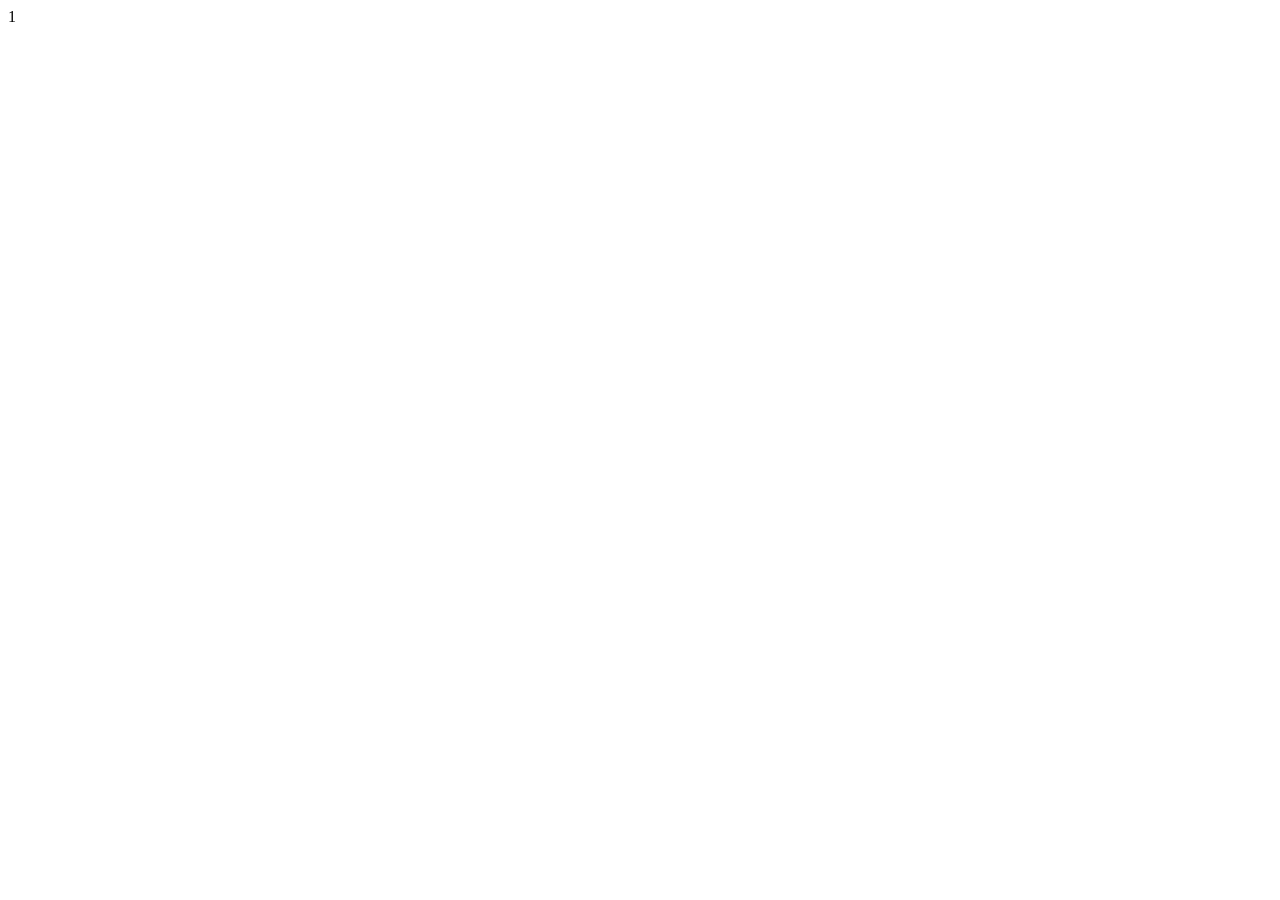
==== index.html @ 5269a65a "Criação do index.html, style.css e README.md" ====
1
<!DOCTYPE html>
<html lang="pt-br">
<head>
    <meta charset="UTF-8">



    <meta name="viewport" content="width=device-width, initial-scale=1.0">




    <title>Document</title>

    <link rel="stylesheet" href="./style/style.css">

</head>
<body>
    
</body>
</html>
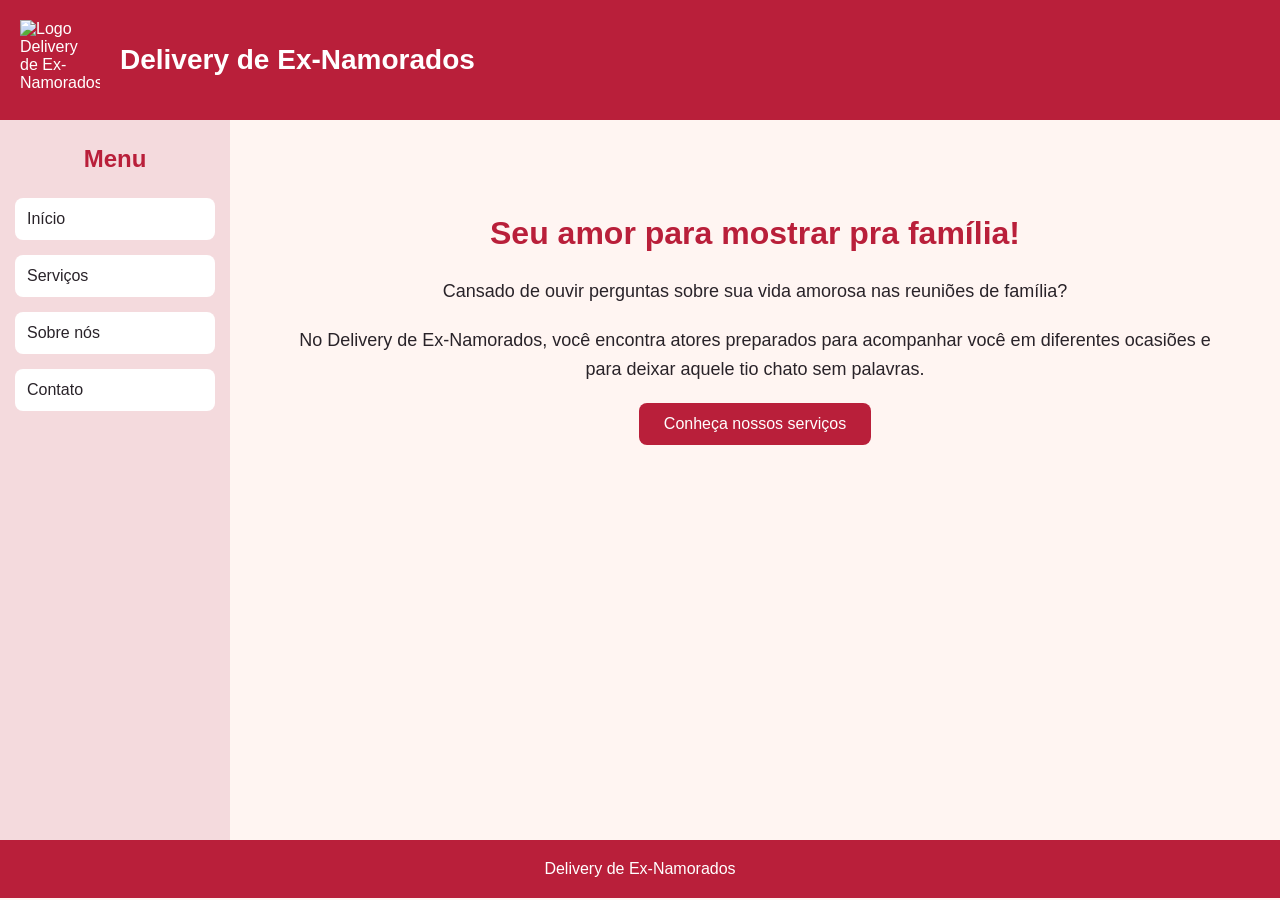
==== commit 47b0b103: "Crição de index, serviço, sobre, contato e estlização no css" ====
--- a/index.html
+++ b/index.html
@@ -1,22 +1,67 @@
-1
 <!DOCTYPE html>
 <html lang="pt-br">
+
 <head>
     <meta charset="UTF-8">
+    <meta name="viewport" content="width=device-width, initial-scale=1.0">
+    <meta name="author" content="Gabriel Pereira">
+    <meta name="description" content="Delivery de Ex-Namorados">
 
-
-
-    <meta name="viewport" content="width=device-width, initial-scale=1.0">
-
-
-
-
-    <title>Document</title>
+    <title>Delivery de Ex-Namorados | Início</title>
 
     <link rel="stylesheet" href="./style/style.css">
+</head>
 
-</head>
 <body>
-    
+
+    <header class="cabecalho">
+        <img src="./img/logo.png" alt="Logo Delivery de Ex-Namorados" class="logo">
+
+        <h1 class="nome-empresa">Delivery de Ex-Namorados</h1>
+    </header>
+
+    <div class="container">
+
+        <aside class="barra-lateral">
+            <nav class="menu">
+                <h2 class="titulo-menu">Menu</h2>
+
+                <ul class="lista-menu">
+                    <li><a href="index.html" class="link-menu">Início</a></li>
+                    <li><a href="./Pages/servicos.html" class="link-menu">Serviços</a></li>
+                    <li><a href="./Pages/sobre.html" class="link-menu">Sobre nós</a></li>
+                    <li><a href="./Pages/contato.html" class="link-menu">Contato</a></li>
+                </ul>
+            </nav>
+        </aside>
+
+        <main class="conteudo-principal">
+            <section class="apresentacao" id="inicio">
+                <h2 class="titulo-apresentacao">Seu amor para mostrar pra família!</h2>
+
+                <p class="texto-apresentacao">
+                    Cansado de ouvir perguntas sobre sua vida amorosa
+                    nas reuniões de família?
+                </p>
+
+                <p class="texto-apresentacao">
+                    No Delivery de Ex-Namorados, você encontra
+                    atores preparados para acompanhar você
+                    em diferentes ocasiões e para deixar aquele tio chato sem palavras.
+                </p>
+
+                <a href="./Pages/servicos.html" class="botao-servicos">
+                    Conheça nossos serviços
+                </a>
+            </section>
+        </main>
+
+    </div>
+
+    <footer class="rodape">
+        <p>Delivery de Ex-Namorados</p>
+    </footer>
+
 </body>
+
 </html>
--- a/style/style.css
+++ b/style/style.css
@@ -0,0 +1,411 @@
+* {
+    margin: 0;
+    padding: 0;
+    box-sizing: border-box;
+}
+
+body {
+    font-family: Arial, sans-serif;
+    background-color: #fff5f2;
+    color: #292329;
+}
+
+.cabecalho {
+    display: flex;
+    align-items: center;
+    gap: 20px;
+    background-color: #b91f3a;
+    color: white;
+    padding: 20px;
+}
+
+.logo {
+    width: 80px;
+    height: 80px;
+    object-fit: contain;
+}
+
+.nome-empresa {
+    font-size: 28px;
+}
+
+.container {
+    display: flex;
+    min-height: 80vh;
+}
+
+.barra-lateral {
+    width: 230px;
+    background-color: #f4dadd;
+    padding: 25px 15px;
+}
+
+.titulo-menu {
+    color: #b91f3a;
+    margin-bottom: 25px;
+    text-align: center;
+}
+
+.lista-menu {
+    list-style: none;
+}
+
+.lista-menu li {
+    margin-bottom: 15px;
+}
+
+.link-menu {
+    display: block;
+    padding: 12px;
+    color: #292329;
+    text-decoration: none;
+    background-color: white;
+    border-radius: 8px;
+    transition: 0.3s;
+}
+
+.link-menu:hover {
+    background-color: #b91f3a;
+    color: white;
+}
+
+.conteudo-principal {
+    flex: 1;
+    min-width: 0;
+    padding: 35px;
+}
+
+.apresentacao {
+    text-align: center;
+    padding: 60px 20px;
+}
+
+.titulo-apresentacao {
+    font-size: 32px;
+    color: #b91f3a;
+    margin-bottom: 25px;
+}
+
+.texto-apresentacao {
+    font-size: 18px;
+    line-height: 1.6;
+    margin-bottom: 20px;
+}
+
+.botao-servicos,
+.botao-contratar,
+.botao-contato {
+    display: inline-block;
+    background-color: #b91f3a;
+    color: white;
+    padding: 12px 25px;
+    border: none;
+    border-radius: 8px;
+    text-decoration: none;
+    cursor: pointer;
+    transition: 0.3s;
+}
+
+.botao-servicos:hover,
+.botao-contratar:hover,
+.botao-contato:hover {
+    background-color: #84142a;
+}
+
+.titulo-secao {
+    color: #b91f3a;
+    font-size: 28px;
+    margin-bottom: 20px;
+}
+
+.descricao-secao {
+    margin-bottom: 25px;
+    line-height: 1.6;
+}
+
+.catalogo,
+.assinaturas,
+.contratacao,
+.quem-somos,
+.nossa-historia,
+.como-funciona,
+.objetivos,
+.perguntas,
+.informacoes-contato {
+    margin-bottom: 50px;
+}
+
+.titulo-categoria {
+    color: #84142a;
+    margin: 30px 0 20px;
+}
+
+.lista-catalogo {
+    display: grid;
+    grid-template-columns: repeat(3, 1fr);
+    gap: 20px;
+}
+
+.card-namorado {
+    background-color: white;
+    padding: 15px;
+    border-radius: 10px;
+    box-shadow: 0 3px 10px #00000020;
+    text-align: center;
+    transition: 0.3s;
+}
+
+.card-namorado:hover {
+    transform: translateY(-5px);
+}
+
+.imagem-namorado {
+    width: 100%;
+    height: 220px;
+    object-fit: cover;
+    border-radius: 8px;
+}
+
+.nome-namorado {
+    margin: 15px 0 10px;
+    color: #b91f3a;
+}
+
+.descricao-namorado {
+    margin-bottom: 15px;
+    line-height: 1.5;
+}
+
+.valor-namorado {
+    font-size: 20px;
+    font-weight: bold;
+    color: #84142a;
+}
+
+.tabela-assinaturas {
+    width: 100%;
+    border-collapse: collapse;
+    background-color: white;
+}
+
+.tabela-assinaturas th,
+.tabela-assinaturas td {
+    border: 1px solid #e5c8cd;
+    padding: 15px;
+    text-align: center;
+}
+
+.tabela-assinaturas th {
+    background-color: #b91f3a;
+    color: white;
+}
+
+.tabela-assinaturas tr:hover {
+    background-color: #f9e3e6;
+}
+
+.formulario-contratacao,
+.formulario-contato {
+    background-color: white;
+    padding: 25px;
+    border-radius: 10px;
+    box-shadow: 0 3px 10px #00000015;
+}
+
+.campo-formulario {
+    margin-bottom: 20px;
+}
+
+.campo-formulario label {
+    display: block;
+    margin-bottom: 8px;
+    font-weight: bold;
+}
+
+.campo-formulario input,
+.campo-formulario select,
+.campo-formulario textarea {
+    width: 100%;
+    padding: 12px;
+    border: 1px solid #d8bfc3;
+    border-radius: 6px;
+    font-family: Arial, sans-serif;
+}
+
+.campo-formulario textarea {
+    resize: vertical;
+}
+
+.texto-sobre {
+    line-height: 1.7;
+    margin-bottom: 15px;
+}
+
+.etapas,
+.lista-objetivos {
+    display: flex;
+    gap: 20px;
+    margin-bottom: 25px;
+}
+
+.card-etapa,
+.card-objetivo,
+.card-pergunta {
+    background-color: white;
+    padding: 20px;
+    border-radius: 10px;
+    box-shadow: 0 3px 10px #00000015;
+}
+
+.card-etapa,
+.card-objetivo {
+    flex: 1;
+}
+
+.card-etapa h3,
+.card-objetivo h3,
+.card-pergunta h3 {
+    color: #b91f3a;
+    margin-bottom: 15px;
+}
+
+.card-etapa p,
+.card-objetivo p,
+.card-pergunta p {
+    line-height: 1.6;
+}
+
+.card-objetivo ul {
+    padding-left: 20px;
+}
+
+.lista-perguntas {
+    display: grid;
+    grid-template-columns: repeat(2, 1fr);
+    gap: 20px;
+}
+
+.contato {
+    background-image: url("../img/fundo-contato.png");
+    background-size: cover;
+    background-position: center;
+    background-repeat: no-repeat;
+    padding: 35px;
+    border-radius: 12px;
+    margin-bottom: 40px;
+}
+
+.caixa-contato {
+    max-width: 600px;
+    margin: 30px auto;
+}
+
+.caixa-contato h3 {
+    text-align: center;
+    margin-bottom: 20px;
+}
+
+.dados-contato {
+    background-color: white;
+    padding: 25px;
+    border-radius: 10px;
+}
+
+.dados-contato p {
+    margin-bottom: 15px;
+}
+
+.rodape {
+    background-color: #b91f3a;
+    color: white;
+    text-align: center;
+    padding: 20px;
+}
+
+@media (max-width: 900px) {
+    .lista-catalogo {
+        grid-template-columns: repeat(2, 1fr);
+    }
+
+    .etapas,
+    .lista-objetivos {
+        flex-wrap: wrap;
+    }
+
+    .card-etapa,
+    .card-objetivo {
+        flex: 1 1 200px;
+    }
+}
+
+@media (max-width: 600px) {
+    .cabecalho {
+        flex-direction: column;
+        text-align: center;
+    }
+
+    .nome-empresa {
+        font-size: 23px;
+    }
+
+    .container {
+        flex-direction: column;
+    }
+
+    .barra-lateral {
+        width: 100%;
+        padding: 15px;
+    }
+
+    .titulo-menu {
+        margin-bottom: 15px;
+    }
+
+    .lista-menu {
+        display: flex;
+        flex-wrap: wrap;
+        justify-content: center;
+        gap: 10px;
+    }
+
+    .lista-menu li {
+        margin-bottom: 0;
+    }
+
+    .conteudo-principal {
+        padding: 20px;
+    }
+
+    .apresentacao {
+        padding: 30px 10px;
+    }
+
+    .titulo-apresentacao {
+        font-size: 25px;
+    }
+
+    .lista-catalogo,
+    .lista-perguntas {
+        grid-template-columns: 1fr;
+    }
+
+    .etapas,
+    .lista-objetivos {
+        flex-direction: column;
+    }
+
+    .tabela-assinaturas th,
+    .tabela-assinaturas td {
+        padding: 6px;
+        font-size: 12px;
+    }
+
+    .contato {
+        padding: 15px;
+    }
+
+    .formulario-contato,
+    .formulario-contratacao {
+        padding: 15px;
+    }
+}
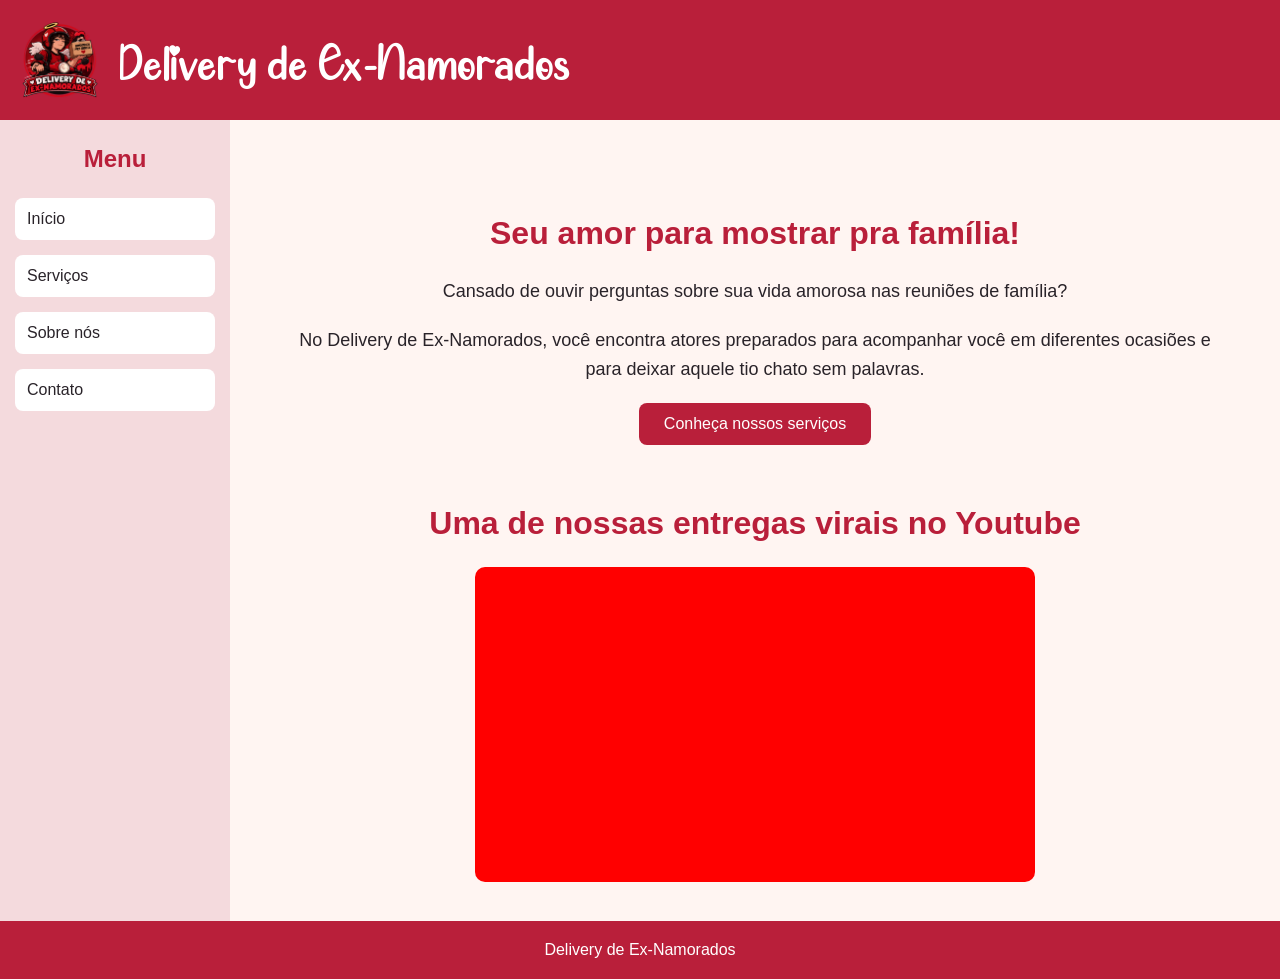
==== commit 52088ce0: "Estilização do site, adição de informações" ====
--- a/index.html
+++ b/index.html
@@ -15,7 +15,7 @@
 <body>
 
     <header class="cabecalho">
-        <img src="./img/logo.png" alt="Logo Delivery de Ex-Namorados" class="logo">
+        <img src="./img/dc362c55-2c1f-4938-99af-2e8ed00c26e7.png" alt="Logo Delivery de Ex-Namorados" class="logo">
 
         <h1 class="nome-empresa">Delivery de Ex-Namorados</h1>
     </header>
@@ -54,6 +54,20 @@
                     Conheça nossos serviços
                 </a>
             </section>
+
+            <section>
+                <center>
+                    <h2 class="titulo-apresentacao">Uma de nossas entregas virais no Youtube</h2>
+                </center>
+
+
+                <center> <iframe class="video" width="560" height="315"
+                        src="https://www.youtube.com/embed/f2WbVvWg-1c?si=HAz-P4qYwrb0q1BY" title="YouTube video player"
+                        frameborder="0"
+                        allow="accelerometer; autoplay; clipboard-write; encrypted-media; gyroscope; picture-in-picture; web-share"
+                        referrerpolicy="strict-origin-when-cross-origin" allowfullscreen></iframe> </center>
+
+            </section>
         </main>
 
     </div>
--- a/style/style.css
+++ b/style/style.css
@@ -1,3 +1,15 @@
+@font-face {
+    font-family: Valentine;
+    src: url(../fonts/valentine_cute/Valentine\ Cute.ttf) format('truetype');
+}
+
+@font-face {
+    font-family: University_2;
+    src: url(../fonts/university_2/University.otf) format(truetype);
+}
+
+
+
 * {
     margin: 0;
     padding: 0;
@@ -26,6 +38,7 @@
 }
 
 .nome-empresa {
+    font-family: Valentine;
     font-size: 28px;
 }
 
@@ -84,6 +97,13 @@
     font-size: 32px;
     color: #b91f3a;
     margin-bottom: 25px;
+}
+
+.video {
+    background-color: rgb(255, 0, 0);
+    padding: 15px;
+    border-radius: 10px;
+    box-shadow: 100px #00000020;
 }
 
 .texto-apresentacao {
@@ -161,8 +181,8 @@
 
 .imagem-namorado {
     width: 100%;
-    height: 220px;
-    object-fit: cover;
+    height: 310px;
+    object-fit: inherit;
     border-radius: 8px;
 }
 
@@ -182,10 +202,41 @@
     color: #84142a;
 }
 
+.valor-namorado strong {
+    color: rgb(203, 203, 9);
+    font-style: italic;
+    font-size: x-large;
+}
+
 .tabela-assinaturas {
     width: 100%;
     border-collapse: collapse;
     background-color: white;
+}
+
+.Básico {
+    font-style: oblique;
+    color: rgb(110, 78, 19);
+}
+
+.Premium {
+    font-style: italic;
+    font-size: x-large;
+    color: gold;
+}
+
+.VIP {
+    font-style: initial;
+    font-weight: bold;
+    font-size: xx-large;
+    color: royalblue;
+}
+
+.ULTIMATE{
+    font-family: University_2;
+    font-weight: bold;
+    font-size:larger ;
+    color: rgb(135, 135, 135);
 }
 
 .tabela-assinaturas th,
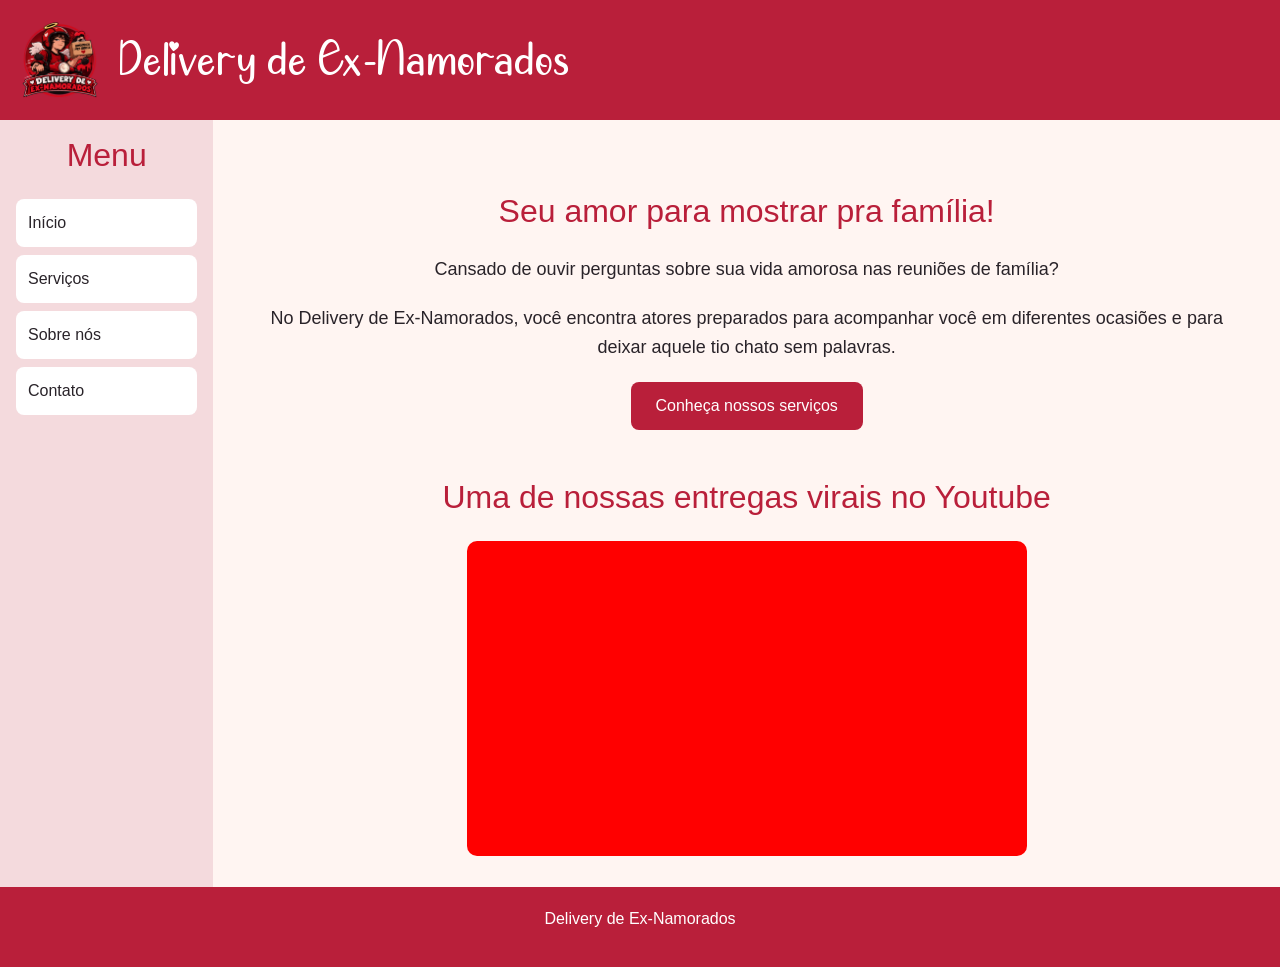
==== commit 70b57ac6: "Estilização do site, uso de bootstrap" ====
--- a/index.html
+++ b/index.html
@@ -9,24 +9,25 @@
 
     <title>Delivery de Ex-Namorados | Início</title>
 
+    <link href="https://cdn.jsdelivr.net/npm/bootstrap@5.3.3/dist/css/bootstrap.min.css" rel="stylesheet">
     <link rel="stylesheet" href="./style/style.css">
 </head>
 
 <body>
 
-    <header class="cabecalho">
+    <header class="cabecalho flex-column flex-md-row text-center text-md-start">
         <img src="./img/dc362c55-2c1f-4938-99af-2e8ed00c26e7.png" alt="Logo Delivery de Ex-Namorados" class="logo">
 
         <h1 class="nome-empresa">Delivery de Ex-Namorados</h1>
     </header>
 
-    <div class="container">
+    <div class="estrutura container-fluid d-flex flex-column flex-md-row p-0">
 
-        <aside class="barra-lateral">
+        <aside class="barra-lateral col-12 col-md-3 col-lg-2 p-3">
             <nav class="menu">
                 <h2 class="titulo-menu">Menu</h2>
 
-                <ul class="lista-menu">
+                <ul class="lista-menu d-flex flex-wrap flex-md-column justify-content-center gap-2">
                     <li><a href="index.html" class="link-menu">Início</a></li>
                     <li><a href="./Pages/servicos.html" class="link-menu">Serviços</a></li>
                     <li><a href="./Pages/sobre.html" class="link-menu">Sobre nós</a></li>
@@ -35,8 +36,8 @@
             </nav>
         </aside>
 
-        <main class="conteudo-principal">
-            <section class="apresentacao" id="inicio">
+        <main class="conteudo-principal p-3 p-md-4">
+            <section class="apresentacao py-4 py-md-5 px-2 px-md-4" id="inicio">
                 <h2 class="titulo-apresentacao">Seu amor para mostrar pra família!</h2>
 
                 <p class="texto-apresentacao">
@@ -61,7 +62,7 @@
                 </center>
 
 
-                <center> <iframe class="video" width="560" height="315"
+                <center> <iframe class="video mw-100" width="560" height="315"
                         src="https://www.youtube.com/embed/f2WbVvWg-1c?si=HAz-P4qYwrb0q1BY" title="YouTube video player"
                         frameborder="0"
                         allow="accelerometer; autoplay; clipboard-write; encrypted-media; gyroscope; picture-in-picture; web-share"
--- a/style/style.css
+++ b/style/style.css
@@ -42,16 +42,16 @@
     font-size: 28px;
 }
 
-.container {
-    display: flex;
+.estrutura {
     min-height: 80vh;
 }
 
+
+
 .barra-lateral {
-    width: 230px;
-    background-color: #f4dadd;
-    padding: 25px 15px;
-}
+ background-color: #f4dadd;
+}
+
 
 .titulo-menu {
     color: #b91f3a;
@@ -61,10 +61,7 @@
 
 .lista-menu {
     list-style: none;
-}
-
-.lista-menu li {
-    margin-bottom: 15px;
+    padding-left: 0;
 }
 
 .link-menu {
@@ -103,7 +100,8 @@
     background-color: rgb(255, 0, 0);
     padding: 15px;
     border-radius: 10px;
-    box-shadow: 100px #00000020;
+    aspect-ratio: 16 / 9;
+    height: auto;
 }
 
 .texto-apresentacao {
@@ -160,11 +158,7 @@
     margin: 30px 0 20px;
 }
 
-.lista-catalogo {
-    display: grid;
-    grid-template-columns: repeat(3, 1fr);
-    gap: 20px;
-}
+
 
 .card-namorado {
     background-color: white;
@@ -232,10 +226,10 @@
     color: royalblue;
 }
 
-.ULTIMATE{
+.ULTIMATE {
     font-family: University_2;
     font-weight: bold;
-    font-size:larger ;
+    font-size: larger;
     color: rgb(135, 135, 135);
 }
 
@@ -332,7 +326,7 @@
 
 .lista-perguntas {
     display: grid;
-    grid-template-columns: repeat(2, 1fr);
+    grid-template-columns: repeat(auto-fit, minmax(min(100%, 280px), 1fr));
     gap: 20px;
 }
 
@@ -371,92 +365,4 @@
     color: white;
     text-align: center;
     padding: 20px;
-}
-
-@media (max-width: 900px) {
-    .lista-catalogo {
-        grid-template-columns: repeat(2, 1fr);
-    }
-
-    .etapas,
-    .lista-objetivos {
-        flex-wrap: wrap;
-    }
-
-    .card-etapa,
-    .card-objetivo {
-        flex: 1 1 200px;
-    }
-}
-
-@media (max-width: 600px) {
-    .cabecalho {
-        flex-direction: column;
-        text-align: center;
-    }
-
-    .nome-empresa {
-        font-size: 23px;
-    }
-
-    .container {
-        flex-direction: column;
-    }
-
-    .barra-lateral {
-        width: 100%;
-        padding: 15px;
-    }
-
-    .titulo-menu {
-        margin-bottom: 15px;
-    }
-
-    .lista-menu {
-        display: flex;
-        flex-wrap: wrap;
-        justify-content: center;
-        gap: 10px;
-    }
-
-    .lista-menu li {
-        margin-bottom: 0;
-    }
-
-    .conteudo-principal {
-        padding: 20px;
-    }
-
-    .apresentacao {
-        padding: 30px 10px;
-    }
-
-    .titulo-apresentacao {
-        font-size: 25px;
-    }
-
-    .lista-catalogo,
-    .lista-perguntas {
-        grid-template-columns: 1fr;
-    }
-
-    .etapas,
-    .lista-objetivos {
-        flex-direction: column;
-    }
-
-    .tabela-assinaturas th,
-    .tabela-assinaturas td {
-        padding: 6px;
-        font-size: 12px;
-    }
-
-    .contato {
-        padding: 15px;
-    }
-
-    .formulario-contato,
-    .formulario-contratacao {
-        padding: 15px;
-    }
 }
